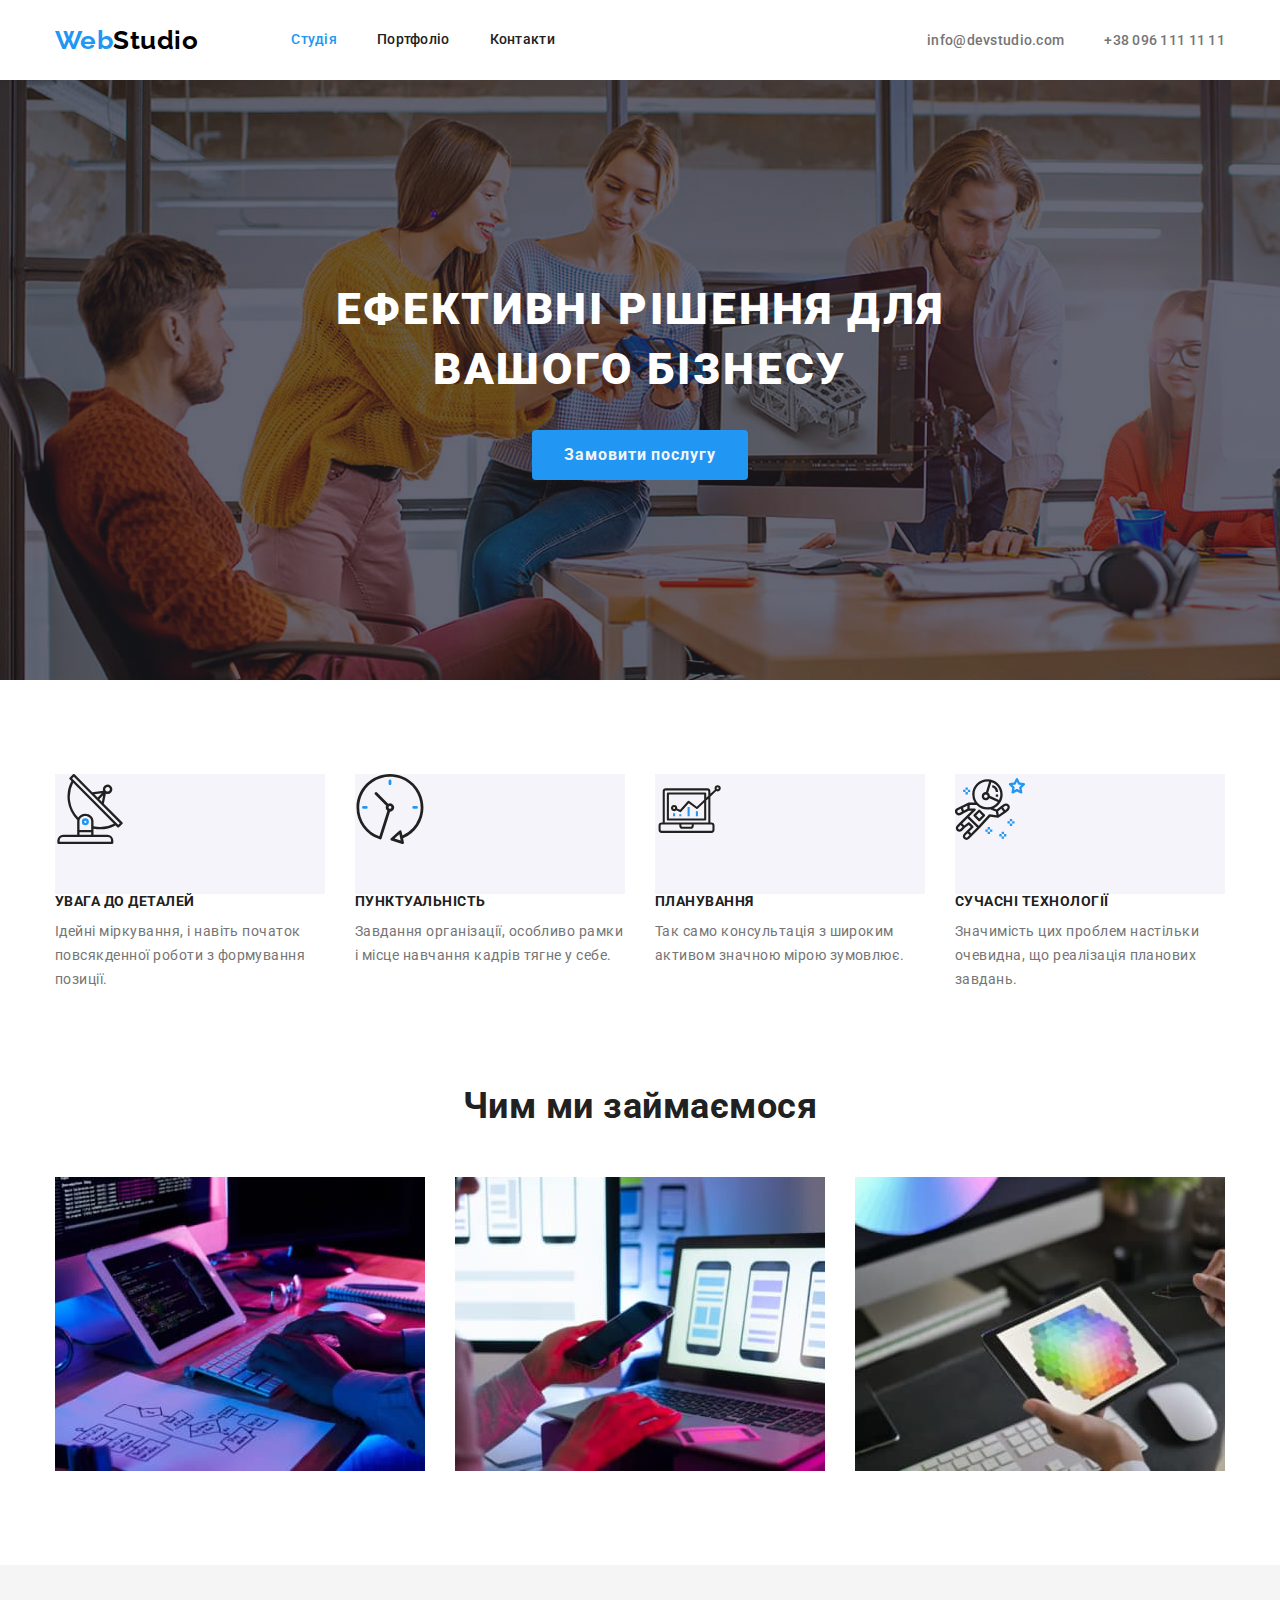
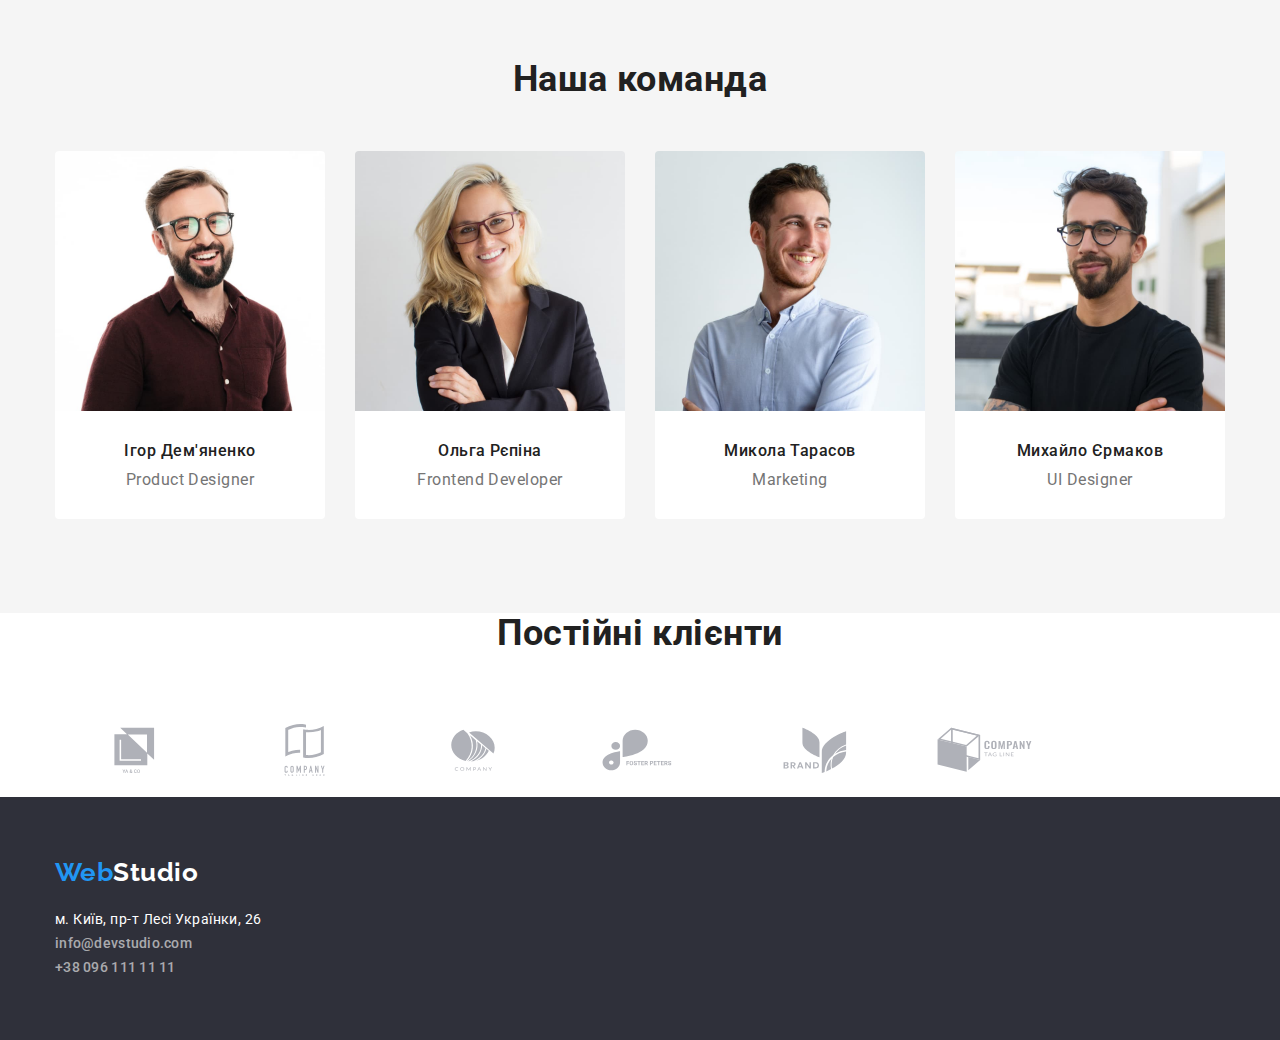
==== index.html @ 2be5ffd4 "Створює svg-icon" ====
<!DOCTYPE html>
<html lang="uk">
  <head>
    <meta charset="UTF-8" />
    <meta http-equiv="X-UA-Compatible" content="IE=edge" />
    <meta name="viewport" content="width=device-width, initial-scale=1.0" />
    <title>Web Studio</title>

    <link rel="preconnect" href="https://fonts.googleapis.com" />
    <link rel="preconnect" href="https://fonts.gstatic.com" crossorigin />
    <link
      href="https://fonts.googleapis.com/css2?family=Raleway:wght@700&family=Roboto:wght@400;500;700;900&display=swap"
      rel="stylesheet"
    />
    <link
      rel="stylesheet"
      href="https://cdnjs.cloudflare.com/ajax/libs/modern-normalize/1.1.0/modern-normalize.min.css"
    />

    <link rel="stylesheet" href="./css/styles.css" />
  </head>
  <body>
    <!-- Шапка -->
    <header class="header">
      <div class="container main-nav">
        <a href="./index.html" class="logo link">
          <span class="accent-logo">Web</span>Studio
        </a>
        <nav class="header-nav">
          <ul class="header-list list">
            <li class="header-item">
              <a href="./index.html" class="header-link link current">Студія</a>
            </li>
            <li class="header-item">
              <a href="./portfolio.html" class="header-link link">Портфоліо</a>
            </li>
            <li class="header-item">
              <a href="" class="header-link link">Контакти</a>
            </li>
          </ul>
        </nav>
        <ul class="header-contacts list">
          <li class="contact-item">
            <a href="mailto:info@devstudio.com" class="contacts-email link"
              >info@devstudio.com</a
            ><br />
          </li>
          <li class="contact-item">
            <a href="tel:+380961111111" class="contacts-phone link"
              >+38 096 111 11 11</a
            >
          </li>
        </ul>
      </div>
    </header>

    <main>
      <!-- Герой -->
      <section class="hero">
        <div class="container">
          <h1 class="hero-title">Ефективні рішення для вашого бізнесу</h1>
          <button class="primary btn" type="button">Замовити послугу</button>
        </div>
      </section>
      <!-- Опис особливостей -->
      <section class="features top-sp bottom-sp">
        <div class="container">
          <h2 class="visually-hidden">Особливості</h2>
          <ul class="feature-list list">
            <li class="feature-list-item">
              <div class="icon-box">
                <svg class="icon-feature">
                  <use href="./images/icons.svg#icon-antenna"></use>
                </svg>
              </div>
              <h3 class="feature-title">УВАГА ДО ДЕТАЛЕЙ</h3>
              <p class="feature-text">
                Ідейні міркування, і навіть початок повсякденної роботи з
                формування позиції.
              </p>
            </li>
            <li class="feature-list-item">
              <div class="icon-box">
                <svg class="icon-feature">
                  <use href="./images/icons.svg#icon-clock"></use>
                </svg>
              </div>
              <h3 class="feature-title">ПУНКТУАЛЬНІСТЬ</h3>
              <p class="feature-text">
                Завдання організації, особливо рамки і місце навчання кадрів
                тягне у себе.
              </p>
            </li>
            <li class="feature-list-item">
              <div class="icon-box">
                <svg class="icon-feature">
                  <use href="./images/icons.svg#icon-diagram"></use>
                </svg>
              </div>
              <h3 class="feature-title">ПЛАНУВАННЯ</h3>
              <p class="feature-text">
                Так само консультація з широким активом значною мірою зумовлює.
              </p>
            </li>
            <li class="feature-list-item">
              <div class="icon-box">
                <svg class="icon-feature">
                  <use href="./images/icons.svg#icon-astronaut"></use>
                </svg>
              </div>
              <h3 class="feature-title">СУЧАСНІ ТЕХНОЛОГІЇ</h3>
              <p class="feature-text">
                Значимість цих проблем настільки очевидна, що реалізація
                планових завдань.
              </p>
            </li>
          </ul>
        </div>
      </section>
      <!-- Чим ми займаємося -->
      <section class="works section bottom-sp">
        <div class="container">
          <h2 class="section-title">Чим ми займаємося</h2>
          <ul class="work-list list">
            <li class="work-item">
              <img src="./images/box1.jpg" alt="бокс 1" width="370" />
            </li>
            <li class="work-item">
              <img src="./images/box2.jpg" alt="бокс 2" width="370" />
            </li>
            <li class="work-item">
              <img src="./images/box3.jpg" alt="бокс 3" width="370" />
            </li>
          </ul>
        </div>
      </section>
      <!-- Наша команда -->
      <section class="team section top-sp bottom-sp">
        <div class="container">
          <h2 class="section-title">Наша команда</h2>
          <ul class="team-list list">
            <li class="team-item">
              <article class="card">
                <div class="card-thumb">
                  <img src="./images/team1.jpg" alt="Ігор Дем'яненко" width="270" />
                </div>
                <div class="team-content">
                  <h3 class="team-member">Ігор Дем'яненко</h3>
                  <p class="team-position">Product Designer</p>
                </div>                
              </article>
            </li>

            <li class="team-item">
              <article class="card">
                <div class="card-thumb">
                  <img src="./images/team2.jpg" alt="Ольга Рєпіна" width="270" />
                </div>
                <div class="team-content">
                  <h3 class="team-member">Ольга Рєпіна</h3>
                  <p class="team-position">Frontend Developer</p> 
                </div>           
              </article>              
            </li>

            <li class="team-item">
              <article class="card">
                <div class="card-thumb">
                  <img src="./images/team3.jpg" alt="Микола Тарасов" width="270" />
                </div>
                <div class="team-content">
                  <h3 class="team-member">Микола Тарасов</h3>
                  <p class="team-position">Marketing</p>
                </div>                
              </article>              
            </li>

            <li class="team-item">
              <article class="card">
                <div class="card-thumb">
                  <img src="./images/team4.jpg" alt="Михайло Єрмаков" width="270" />
                </div>
                <div class="team-content">
                  <h3 class="team-member">Михайло Єрмаков</h3>
                  <p class="team-position">UI Designer</p>
                </div>                
              </article>              
            </li>
          </ul>
        </div>
      </section>
      <!-- Постійні клієнти -->

      <section>
        <div class="container">
          <h2 class="section-title">Постійні клієнти</h2>
          <ul class="client-list list">
            <li class="client-item">
              <a href="" class="client-link link">
              <svg class="icon-client">
                <use href="./images/icons.svg#icon-client1"></use>
              </svg>
            </a></li>
            <li class="client-item">
              <a href="" class="client-link link">
              <svg class="icon-client">
                <use href="./images/icons.svg#icon-client2"></use>
              </svg>
            </a></li>
            <li class="client-item">
              <a href="" class="client-link link">
              <svg class="icon-client">
                <use href="./images/icons.svg#icon-client3"></use>
              </svg>
            </a></li>
            <li class="client-item">
              <a href="" class="client-link link">
              <svg class="icon-client">
                <use href="./images/icons.svg#icon-client4"></use>
              </svg>
            </a></li>
            <li class="client-item">
              <a href="" class="client-link link">
              <svg class="icon-client">
                <use href="./images/icons.svg#icon-client5"></use>
              </svg>
            </a></li>
            <li class="client-item">
              <a href="" class="client-link link">
              <svg class="icon-client">
                <use href="./images/icons.svg#icon-client6"></use>
              </svg>
            </a></li>
          </ul>
        </div>
      </section>
    </main>
    <!-- Підвал -->
    <footer class="footer">
      <div class="footer-paddings container">
              <p class="footer-logo">
                <a href="./index.html" class="logo link"><span class="accent-logo">Web</span>Studio</a>
              </p>
              <address class="contacts-address">
                <a href="https://www.google.com/maps/place/%D0%B1%D1%83%D0%BB%D1%8C%D0%B2%D0%B0%D1%80+%D0%9B%D0%B5%D1%81%D1%96+%D0%A3%D0%BA%D1%80%D0%B0%D1%97%D0%BD%D0%BA%D0%B8,+26,+%D0%9A%D0%B8%D1%97%D0%B2,+02000/@50.4267703,30.537616,18z/data=!4m5!3m4!1s0x40d4cf0e033ecbe9:0x57a4dffefec77da0!8m2!3d50.4265807!4d30.5383859"
                  class="address-text link" target="_blank" rel="noopener noreferrer">
                  м. Київ, пр-т Лесі Українки, 26</a>
                <br />
                <a href="mailto:info@devstudio.com" class="contacts-email link">info@devstudio.com</a><br />
                <a href="tel:+380961111111" class="contacts-phone link">+38 096 111 11 11</a>
              </address>
      </div>
    </footer>
  </body>
</html>

<!-- Футер у Льоші -->
<!-- <address class="contacts-address">
            <a href="./index.html" class="logo link"><span class="accent-logo">Web</span>Studio</a>
            <ul>
                <li><a 
                    href="https://www.google.com/maps/place/%D0%B1%D1%83%D0%BB%D1%8C%D0%B2%D0%B0%D1%80+%D0%9B%D0%B5%D1%81%D1%96+%D0%A3%D0%BA%D1%80%D0%B0%D1%97%D0%BD%D0%BA%D0%B8,+26,+%D0%9A%D0%B8%D1%97%D0%B2,+02000/@50.4267703,30.537616,18z/data=!4m5!3m4!1s0x40d4cf0e033ecbe9:0x57a4dffefec77da0!8m2!3d50.4265807!4d30.5383859" 
                    class="address-text link"
                    target="_blank"
                    rel="noopener noreferrer">
                    м. Київ, пр-т Лесі Українки, 26</a></li>
                    
                <li><a href="mailto:info@devstudio.com" class="contacts-email link">info@devstudio.com</a></li>
                <li><a href="tel:+380961111111" class="contacts-phone link">+38 096 111 11 11</a></li>
            </ul>
        </address> -->
---- css/styles.css ----
/* Кольори */
/* фон  #F5F5F5;*/
/* білий #FFFFFF; */
/* Лого #000000 */
/* Акцент #2196F3  */
/* Текст під заголовком #757575 */
/* Колір заголовків #212121 */
/* Фон футера #2F303A */
/* Фон кнопки фільтра #F5F4FA */

:root {
  --primary-text-color: #757575;
  --title-text-color: #212121;
  --accent-color: #2196f3;
  --background-color: #f5f5f5;
  --footer-color: #2f303a;
  --white: #ffffff;
}

html {
  box-sizing: border-box;
}

*,
*::before,
*::after {
  box-sizing: inherit;
}

body {
  margin: 0;

  background-color: var(--white);
  color: var(--primary-text-color);

  font-family: Roboto, sans-serif;
  letter-spacing: 0.03em;
}

h1,
h2,
h3,
h4,
h5,
h6,
p {
  margin: 0;
}

img {
  display: block;
  max-width: 100%;
  height: auto;
}


/* Утиліти */
.link {
  text-decoration: none;
}

.list {
  list-style: none;

  margin: 0;
  padding: 0;
}

/* Верхні відступи від секцій 94рх */
.top-sp {
  padding-top: 94px;
}

/* Нижні відступи від секцій 94рх */
.bottom-sp {
  padding-bottom: 94px;
}

.visually-hidden {
  position: absolute;
  white-space: nowrap;
  width: 1px;
  height: 1px;
  overflow: hidden;
  border: 0;
  padding: 0;
  clip: rect(0 0 0 0);
  clip-path: inset(50%);
  margin: -1px;
}

/* Заголовки рівня h2 */
.section-title {
  margin-bottom: 50px;

  font-weight: 700;
  font-size: 36px;
  line-height: 1.16;
  text-align: center;
  color: var(--title-text-color);
}

.container {
  width: 1200px;
  margin-left: auto;
  margin-right: auto;
  padding-left: 15px;
  padding-right: 15px;
  /* outline: 2px solid salmon; */
}

/* Шапка (Лого+Плсилання+контакти) */

.main-nav {
  display: flex;
  align-items: center;
}

.header-list, .header-contacts {
  display: flex;
}

.header-list .header-item:not( :last-child),
.header-contacts .contact-item:not(:last-child) {
  margin-right: 40px;
}

.logo {
  margin-right: 93px;

  font-family: "Raleway";
  font-weight: 700;
  font-size: 26px;
  line-height: 1.19;
  color: #000000;
}

.accent-logo {
  font-family: "Raleway", sans-serif;
  font-weight: 700;
  font-size: 26px;
  line-height: 1.19;
  color: var(--accent-color);
}
.header-contacts {
  margin-left: auto;
}

.header-nav .header-link,
.header-nav .contacts-email,
.header-nav .contacts-phone {
  display: inline-block;
  padding-top: 32px;
  padding-bottom: 32px;


  font-family: inherit;
  font-weight: 500;
  font-size: 14px;
  line-height: 1.14;
  letter-spacing: 0.02em;
  color: var(--title-text-color);
}
/* Тут костилі */
 .contacts-email,
 .contacts-phone {
  font-family: inherit;
  font-weight: 500;
  font-size: 14px;
  line-height: 1.14;
  letter-spacing: 0.02em;
  color: var(--primary-text-color);
}

.header-link:hover,
.header-link:focus,
.contacts-email:hover,
.contacts-email:focus,
.contacts-phone:hover,
.contacts-phone:focus {
  color: var(--accent-color);
}

.header-list .link.current {
  color: var(--accent-color);
}





/* Підглянула у Льоші */
.hero,
.footer {
  background-color: var(--footer-color);
}
/* Герой \ hero */
.hero{
  height: 600px;
  max-width: 1600px;
  margin-left: auto;
  margin-right: auto;
  background-image: linear-gradient(rgba(47, 48, 58, 0.4), 
    rgba(47, 48, 58, 0.4)), url(../images/hero-banner.jpg);
  /* background-size: cover;
  background-repeat: no-repeat;
  background-position: center; */

  text-align: center;
  padding-top: 200px;
  padding-bottom: 200px;

}


.hero-title {
  font-weight: 900;
  font-size: 44px;
  line-height: 1.36;
  margin-bottom: 30px;
  margin-left: 270px;
  margin-right: 270px;
  
  letter-spacing: 0.06em;
  text-transform: uppercase;
  color: #ffffff;
}

.btn {
  display: block;
  border: transparent;
  border-radius: 4px;
  min-width: 216px;
  min-height: 50px;
  padding-left: 32px;
  padding-right: 32px;
  padding-top: 10px;
  padding-bottom: 10px;
  margin-left: auto;
  margin-right: auto;
  
  font-weight: 700;
  font-size: 16px;
  line-height: 1.88;
  letter-spacing: 0.06em;
}

.btn.primary {
  color: var(--background-color);
  background-color: var(--accent-color);
}

.btn.secondary {
  color: var(--accent-color);
  background-color: var(--background-color);
  border: 2px, solid, var(--accent-color);
}
.btn.primary:hover,
.btn.primary:focus {
  color: var(--accent-color);
  background-color: var(--background-color);
  border: 2px, solid, var(--accent-color);
}


/* Особливості \ features */
.feature-list {
  display: flex;
  
}

.feature-list-item {
 width: 270px;
 margin-right: 30px;

 }

.feature-list-item:last-child {
  margin-right: 0;
}

.icon-box {
  width: 270px;
  height: 120px;
  background-color: #F5F4FA;
  align-self: center;
}

.icon-feature {
  width: 70px;
  height: 70px;
}

.feature-title {
  margin-bottom: 10px;

  font-weight: 700;
  font-size: 14px;
  line-height: 1.14;
  text-transform: uppercase;
  color: var(--title-text-color);
}

.feature-text {
  font-size: 14px;
  line-height: 1.71;
  color: var(--primary-text-color);
}

/* Чим ми займаємося */
.work-list {
  display: flex;
}

.work-item {
 width: 370px;
 margin-right: 30px;
 }

.work-item:last-child {
  margin-right: 0;
}


/* Наша команда */
.team {
  background-color: var(--background-color);
}

.team-list {
  padding: 0;
  margin: 0;
  display: flex;
  flex-wrap: wrap;
  margin-left: -15px;
  margin-right: -15px;
}

.team-list > .team-item {
 flex-basis: calc(100% / 4 - 30px);
 margin-left: 15px;
 margin-right: 15px;
 }

.team-list .card {
    border-radius: 4px;
    overflow: hidden;
}
.team-content {
  padding-top: 30px;
  padding-bottom: 30px;
  text-align: center;
  background-color: #ffffff;
}

.team-member {
  margin-bottom: 10px;
  font-weight: 500;
  font-size: 16px;
  line-height: 1.19;
  color: var(--title-text-color);
}

.team-position {
  /* margin-bottom: 30px; */
  
  font-size: 16px;
  line-height: 1.19;
  color: var(--primary-text-color);
}



/* Футер \ contacts */
.footer-paddings {
  padding-top: 60px;
  padding-bottom: 60px;
}

.footer-logo {
  margin-bottom: 20px;
}

.contacts-address {
  font-style: normal;
  font-size: 14px;
  line-height: 1.71;
}

.address-text {
  color: #ffffff;
}

.address-text:hover,
.address-text:focus {
  color: var(--accent-color);
}

.footer .contacts-email,
.footer .contacts-phone {
  color: rgba(255, 255, 255, 0.6);

  margin-top: 9px;
}

.footer .logo {
  margin-bottom: 20px;
  margin-right: 0;

  color: #ffffff;
}

.contacts-phone:hover,
.contacts-phone:focus,
.contacts-email:hover,
.contacts-email:focus {
  color: var(--accent-color);
}
/* Постійні клієнти */
.client-list {
  display: flex;
}

.client-link {
  display: flex;
  width: 170px;
  height: 92px;
  gap: 30px;

}

.icon-client {
  width: 160px;
  height: 60px;
   
  align-self: center;


}

/* ------------------Портфоліо----------------- */

/* Фільтри */

.filters {
  padding-bottom: 50px;
}

.filter-list {
  display: flex;
  justify-content: center;
  margin-left: auto;
  margin-right: auto;
}

.filter-item {
  display: block;
  margin-right: 8px;
  
}
.filter-item:last-child {
  margin-right: 0;
}


.filter-btn {
  display:block;
  border: transparent;
  border-radius: 4px;
  padding-top: 6px;
  padding-bottom: 6px;
  padding-left: 22px;
  padding-right: 22px;
  
  background-color: #f5f4fa;
 
  font-weight: 500;
  font-size: 16px;
  line-height: 1.62;
  text-align: center;
  color: var(--title-text-color);
}



.filter-btn.secondary:hover,
.filter-btn.secondary:focus {
  color: var(--background-color);
  background-color: var(--accent-color);
}

.btn.primary:hover,
.btn.primary:focus {
  color: var(#f5f4fa);
  background-color:#f5f4fa;
}

/* Портфоліо */
.portfolio-nav {
  border-bottom: 1px solid #f5f4fa;
}

.portfolio-list {
  /* padding: 0;
  margin: 0; */
  display: flex;
  flex-wrap: wrap;
  margin-left: -15px;
  margin-right: -15px;

  
}

 .portfolio-item {
  flex-basis: calc(100%  / 3 - 30px );
  margin: 15px;

}

.portfolio-list .card {
   border-bottom: 2px solid #757575;
    border-radius: 4px;
    overflow: hidden;
}

.card-content {
  padding: 20px 24px;
}

.portfolio-title {
  margin-bottom: 4px;

  font-weight: 700;
  font-size: 18px;
  line-height: 2;
  letter-spacing: 0.06em;
  color: var(--title-text-color);
}

.portfolio-text {
  font-size: 16px;
  line-height: 1.88;
  color: var(--primary-text-color);
}
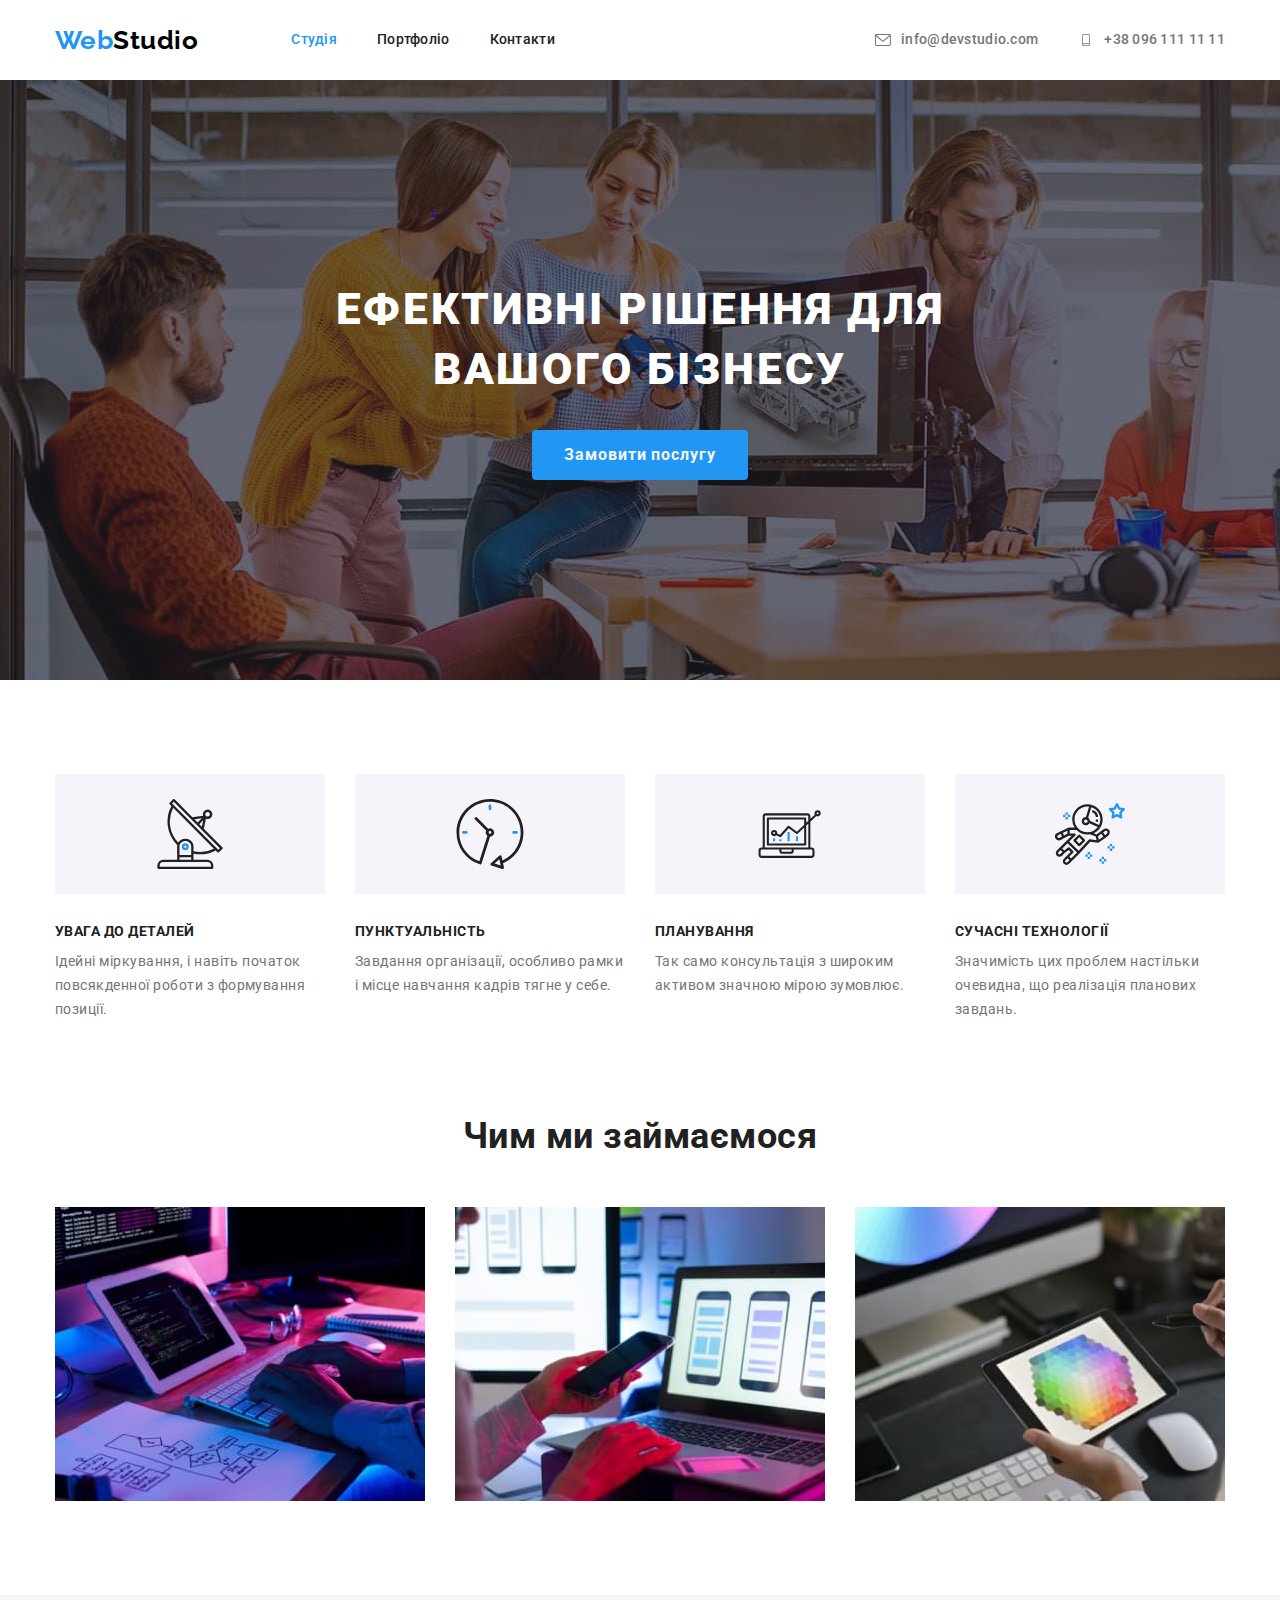
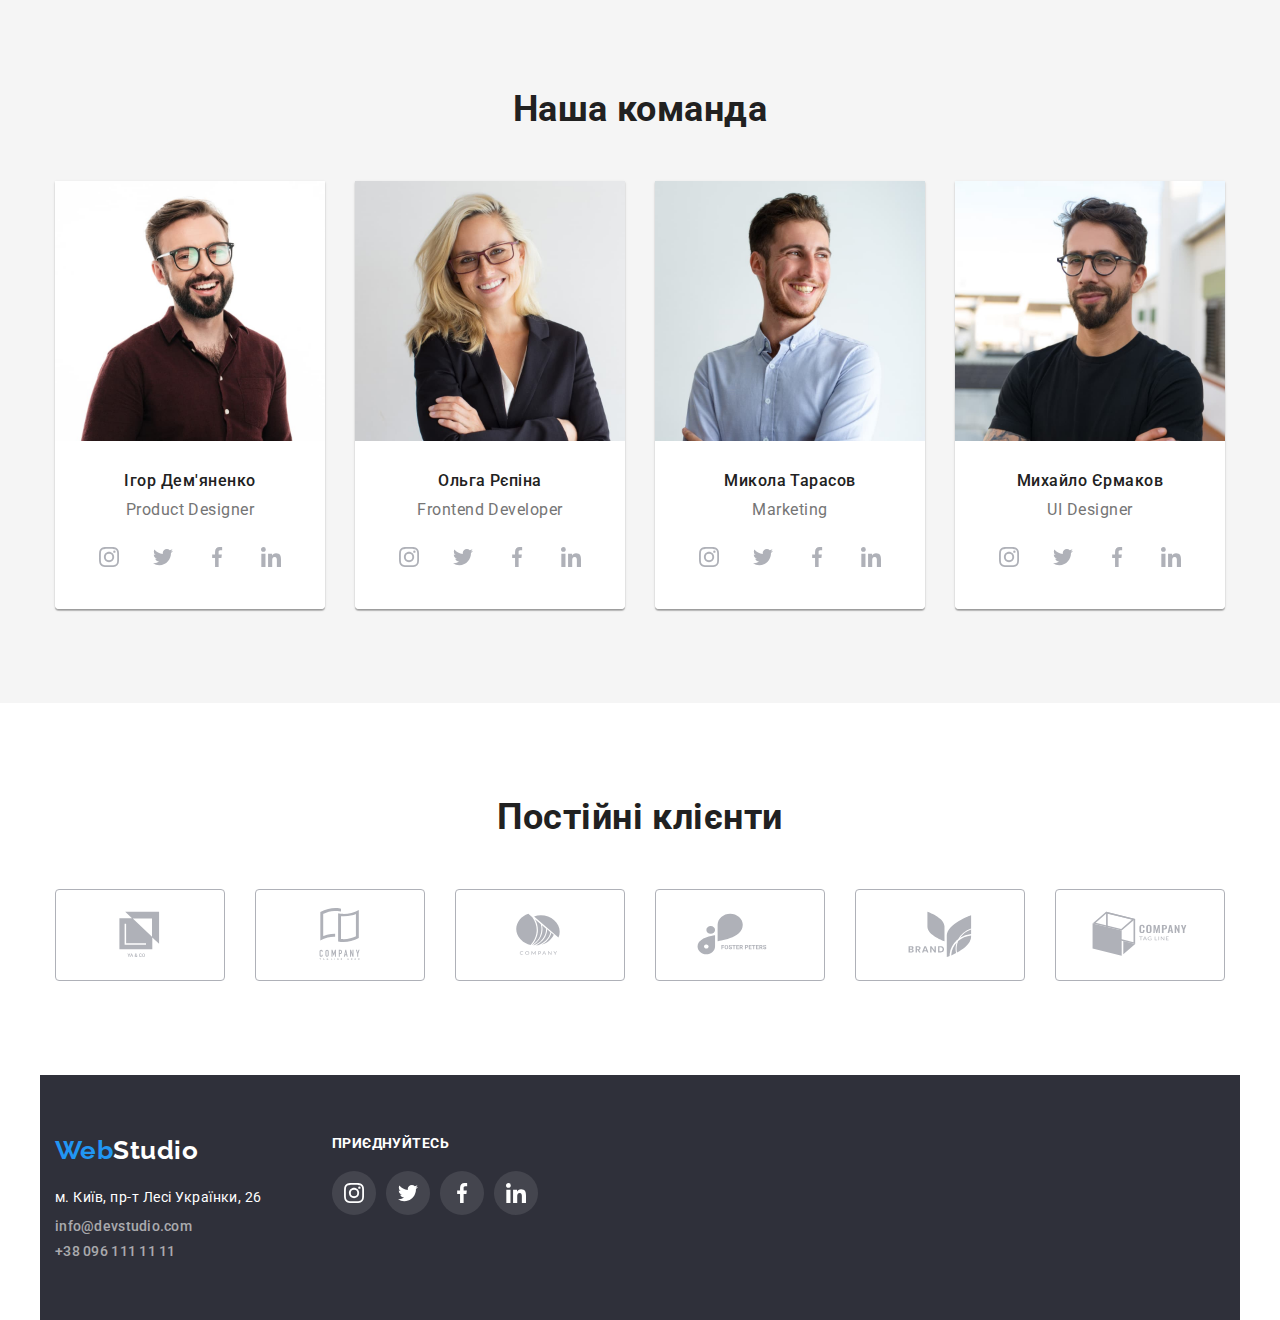
==== commit b6252138: "Додає декоративні ефекти" ====
--- a/index.html
+++ b/index.html
@@ -41,14 +41,20 @@
         </nav>
         <ul class="header-contacts list">
           <li class="contact-item">
-            <a href="mailto:info@devstudio.com" class="contacts-email link"
-              >info@devstudio.com</a
-            ><br />
+            <a href="mailto:info@devstudio.com" class="contacts-email link"> 
+              <svg class="icon-envelope" width="16px" height="12px">
+                <use href="./images/icons.svg#icon-envelope"></use>
+              </svg> 
+              <span class="email-address">info@devstudio.com</span>
+            </a>
           </li>
           <li class="contact-item">
-            <a href="tel:+380961111111" class="contacts-phone link"
-              >+38 096 111 11 11</a
-            >
+            <a href="tel:+380961111111" class="contacts-phone link">
+              <svg class="icon-smartphone" width="16px" height="12px">
+                <use href="./images/icons.svg#icon-smartphone"></use>
+              </svg>
+              <span class="phone-number">+38 096 111 11 11</span>
+            </a>
           </li>
         </ul>
       </div>
@@ -62,6 +68,7 @@
           <button class="primary btn" type="button">Замовити послугу</button>
         </div>
       </section>
+
       <!-- Опис особливостей -->
       <section class="features top-sp bottom-sp">
         <div class="container">
@@ -117,6 +124,7 @@
           </ul>
         </div>
       </section>
+
       <!-- Чим ми займаємося -->
       <section class="works section bottom-sp">
         <div class="container">
@@ -134,6 +142,7 @@
           </ul>
         </div>
       </section>
+      
       <!-- Наша команда -->
       <section class="team section top-sp bottom-sp">
         <div class="container">
@@ -147,6 +156,36 @@
                 <div class="team-content">
                   <h3 class="team-member">Ігор Дем'яненко</h3>
                   <p class="team-position">Product Designer</p>
+                  <ul class="team-social list">
+                    <li class="team-soc-item">
+                      <a href="" class="team-soc-link">
+                        <svg class="team-soc-icon">
+                          <use href="./images/icons.svg#icon-instagram" ></use>
+                        </svg>
+                      </a>
+                    </li>
+                    <li class="team-soc-item">
+                      <a href="" class="team-soc-link">
+                        <svg class="team-soc-icon">
+                          <use href="./images/icons.svg#icon-twitter" ></use>
+                        </svg>
+                      </a>
+                    </li>
+                    <li class="team-soc-item">
+                      <a href="" class="team-soc-link">
+                        <svg class="team-soc-icon">
+                          <use href="./images/icons.svg#icon-facebook" ></use>
+                        </svg>
+                      </a>
+                    </li>
+                    <li class="team-soc-item">
+                      <a href="" class="team-soc-link">
+                        <svg class="team-soc-icon">
+                          <use href="./images/icons.svg#icon-linkedin" ></use>
+                        </svg>
+                      </a>
+                    </li>
+                  </ul>
                 </div>                
               </article>
             </li>
@@ -159,6 +198,36 @@
                 <div class="team-content">
                   <h3 class="team-member">Ольга Рєпіна</h3>
                   <p class="team-position">Frontend Developer</p> 
+                  <ul class="team-social list">
+                    <li class="team-soc-item">
+                      <a href="" class="team-soc-link">
+                        <svg class="team-soc-icon">
+                          <use href="./images/icons.svg#icon-instagram" ></use>
+                        </svg>
+                      </a>
+                    </li>
+                    <li class="team-soc-item">
+                      <a href="" class="team-soc-link">
+                        <svg class="team-soc-icon">
+                          <use href="./images/icons.svg#icon-twitter" ></use>
+                        </svg>
+                      </a>
+                    </li>
+                    <li class="team-soc-item">
+                      <a href="" class="team-soc-link">
+                        <svg class="team-soc-icon">
+                          <use href="./images/icons.svg#icon-facebook" ></use>
+                        </svg>
+                      </a>
+                    </li>
+                    <li class="team-soc-item">
+                      <a href="" class="team-soc-link">
+                        <svg class="team-soc-icon">
+                          <use href="./images/icons.svg#icon-linkedin" ></use>
+                        </svg>
+                      </a>
+                    </li>
+                  </ul>
                 </div>           
               </article>              
             </li>
@@ -171,6 +240,36 @@
                 <div class="team-content">
                   <h3 class="team-member">Микола Тарасов</h3>
                   <p class="team-position">Marketing</p>
+                  <ul class="team-social list">
+                    <li class="team-soc-item">
+                      <a href="" class="team-soc-link">
+                        <svg class="team-soc-icon">
+                          <use href="./images/icons.svg#icon-instagram" ></use>
+                        </svg>
+                      </a>
+                    </li>
+                    <li class="team-soc-item">
+                      <a href="" class="team-soc-link">
+                        <svg class="team-soc-icon">
+                          <use href="./images/icons.svg#icon-twitter" ></use>
+                        </svg>
+                      </a>
+                    </li>
+                    <li class="team-soc-item">
+                      <a href="" class="team-soc-link">
+                        <svg class="team-soc-icon">
+                          <use href="./images/icons.svg#icon-facebook" ></use>
+                        </svg>
+                      </a>
+                    </li>
+                    <li class="team-soc-item">
+                      <a href="" class="team-soc-link">
+                        <svg class="team-soc-icon">
+                          <use href="./images/icons.svg#icon-linkedin" ></use>
+                        </svg>
+                      </a>
+                    </li>
+                  </ul>
                 </div>                
               </article>              
             </li>
@@ -183,15 +282,45 @@
                 <div class="team-content">
                   <h3 class="team-member">Михайло Єрмаков</h3>
                   <p class="team-position">UI Designer</p>
+                  <ul class="team-social list">
+                    <li class="team-soc-item">
+                      <a href="" class="team-soc-link">
+                        <svg class="team-soc-icon">
+                          <use href="./images/icons.svg#icon-instagram" ></use>
+                        </svg>
+                      </a>
+                    </li>
+                    <li class="team-soc-item">
+                      <a href="" class="team-soc-link">
+                        <svg class="team-soc-icon">
+                          <use href="./images/icons.svg#icon-twitter" ></use>
+                        </svg>
+                      </a>
+                    </li>
+                    <li class="team-soc-item">
+                      <a href="" class="team-soc-link">
+                        <svg class="team-soc-icon">
+                          <use href="./images/icons.svg#icon-facebook" ></use>
+                        </svg>
+                      </a>
+                    </li>
+                    <li class="team-soc-item">
+                      <a href="" class="team-soc-link">
+                        <svg class="team-soc-icon">
+                          <use href="./images/icons.svg#icon-linkedin" ></use>
+                        </svg>
+                      </a>
+                    </li>
+                  </ul>
                 </div>                
               </article>              
             </li>
           </ul>
         </div>
       </section>
+      
       <!-- Постійні клієнти -->
-
-      <section>
+      <section class="top-sp bottom-sp">
         <div class="container">
           <h2 class="section-title">Постійні клієнти</h2>
           <ul class="client-list list">
@@ -235,20 +364,55 @@
         </div>
       </section>
     </main>
+
     <!-- Підвал -->
-    <footer class="footer">
-      <div class="footer-paddings container">
+    <footer class="footer footer-paddings container">
+      <div class="footer-contacts  ">
+        <h2 class="visually-hidden">Наша адреса</h2>
               <p class="footer-logo">
                 <a href="./index.html" class="logo link"><span class="accent-logo">Web</span>Studio</a>
               </p>
               <address class="contacts-address">
                 <a href="https://www.google.com/maps/place/%D0%B1%D1%83%D0%BB%D1%8C%D0%B2%D0%B0%D1%80+%D0%9B%D0%B5%D1%81%D1%96+%D0%A3%D0%BA%D1%80%D0%B0%D1%97%D0%BD%D0%BA%D0%B8,+26,+%D0%9A%D0%B8%D1%97%D0%B2,+02000/@50.4267703,30.537616,18z/data=!4m5!3m4!1s0x40d4cf0e033ecbe9:0x57a4dffefec77da0!8m2!3d50.4265807!4d30.5383859"
                   class="address-text link" target="_blank" rel="noopener noreferrer">
-                  м. Київ, пр-т Лесі Українки, 26</a>
-                <br />
-                <a href="mailto:info@devstudio.com" class="contacts-email link">info@devstudio.com</a><br />
+                  м. Київ, пр-т Лесі Українки, 26</a>                
+                <a href="mailto:info@devstudio.com" class="contacts-email link">info@devstudio.com</a>
                 <a href="tel:+380961111111" class="contacts-phone link">+38 096 111 11 11</a>
               </address>
+      </div>
+      <div class="footer-social">
+        <h2 class="visually-hidden">Наші соціальні мережі</h2>
+          <h3 class="join-us-title">Приєднуйтесь</h3>
+          <ul class="footer-soc list">
+                      <li class="footer-soc-item">
+                        <a href="" class="footer-soc-link">
+                          <svg class="footer-soc-icon">
+                            <use href="./images/icons.svg#icon-instagram" ></use>
+                          </svg>
+                        </a>
+                      </li>
+                      <li class="footer-soc-item">
+                        <a href="" class="footer-soc-link">
+                          <svg class="footer-soc-icon">
+                            <use href="./images/icons.svg#icon-twitter" ></use>
+                          </svg>
+                        </a>
+                      </li>
+                      <li class="footer-soc-item">
+                        <a href="" class="footer-soc-link">
+                          <svg class="footer-soc-icon">
+                            <use href="./images/icons.svg#icon-facebook" ></use>
+                          </svg>
+                        </a>
+                      </li>
+                      <li class="footer-soc-item">
+                        <a href="" class="footer-soc-link">
+                          <svg class="footer-soc-icon">
+                            <use href="./images/icons.svg#icon-linkedin" ></use>
+                          </svg>
+                        </a>
+                      </li>
+          </ul>
       </div>
     </footer>
   </body>
--- a/css/styles.css
+++ b/css/styles.css
@@ -144,6 +144,7 @@
 }
 .header-contacts {
   margin-left: auto;
+  align-items: center;
 }
 
 .header-nav .header-link,
@@ -164,6 +165,8 @@
 /* Тут костилі */
  .contacts-email,
  .contacts-phone {
+  align-items: center;
+  display: flex;
   font-family: inherit;
   font-weight: 500;
   font-size: 14px;
@@ -185,8 +188,30 @@
   color: var(--accent-color);
 }
 
-
-
+.icon-envelope {
+  fill: #757575;
+}
+
+.contacts-email:hover .icon-envelope,
+.contacts-email:focus .icon-envelope {
+  fill: var(--accent-color);
+}
+.email-address {
+  margin-left: 10px;
+}
+
+
+.icon-smartphone {
+  fill: #757575;
+}
+
+.contacts-phone:hover .icon-smartphone,
+.contacts-phone:focus .icon-smartphone {
+  fill: var(--accent-color);
+}
+.phone-number {
+  margin-left: 10px;
+}
 
 
 /* Підглянула у Льоші */
@@ -280,10 +305,13 @@
 }
 
 .icon-box {
+  display: flex;
+  justify-content: center;
+  align-items: center;
   width: 270px;
   height: 120px;
+
   background-color: #F5F4FA;
-  align-self: center;
 }
 
 .icon-feature {
@@ -292,6 +320,7 @@
 }
 
 .feature-title {
+  margin-top: 30px;
   margin-bottom: 10px;
 
   font-weight: 700;
@@ -343,8 +372,9 @@
  }
 
 .team-list .card {
-    border-radius: 4px;
-    overflow: hidden;
+  box-shadow: 0px 1px 3px rgba(0, 0, 0, 0.12), 0px 1px 1px rgba(0, 0, 0, 0.14), 0px 2px 1px rgba(0, 0, 0, 0.2);
+  border-radius: 0px 0px 4px 4px;
+  overflow: hidden;
 }
 .team-content {
   padding-top: 30px;
@@ -369,7 +399,72 @@
   color: var(--primary-text-color);
 }
 
-
+.team-social {
+  display: flex;
+  justify-content: center;
+  gap: 10px;
+  margin-top: 16px;
+}
+
+.team-soc-link {
+  width: 44px;
+  height: 44px;
+  border-radius: 50%;
+  /* background-color: burlywood; */
+  display: flex;
+  justify-content: center;
+  align-items: center;
+  
+}
+
+.team-soc-icon {
+  width: 20px;
+  height: 20px;
+  fill: #AFB1B8;
+}
+
+.team-soc-link:hover, .team-soc-link:focus {
+  background-color: var(--accent-color);
+}
+
+.team-soc-link:hover .team-soc-icon, 
+.team-soc-link:focus .team-soc-icon {
+  fill: #ffffff;
+}
+
+/* Постійні клієнти */
+
+.client-list {
+  display: flex;
+  /* justify-content: center;
+  align-items: center; */
+  gap: 30px;
+}
+
+.client-link {
+  display: inline-flex;
+  width: 170px;
+  height: 92px; 
+  border: 1px solid #AFB1B8;
+  border-radius: 4px;
+  justify-content: center;  
+}
+
+.client-link:hover, .client-link:focus {
+  border: 1px solid var(--accent-color);  
+}
+
+.icon-client {
+  width: 160px;
+  height: 60px;
+  align-self: center;
+  fill: #AFB1B8;
+}
+
+.client-link:hover .icon-client, 
+.client-link:focus .icon-client {
+  fill: var(--accent-color);
+}
 
 /* Футер \ contacts */
 .footer-paddings {
@@ -388,6 +483,7 @@
 }
 
 .address-text {
+  display: inline-block;
   color: #ffffff;
 }
 
@@ -416,27 +512,58 @@
 .contacts-email:focus {
   color: var(--accent-color);
 }
-/* Постійні клієнти */
-.client-list {
-  display: flex;
-}
-
-.client-link {
-  display: flex;
-  width: 170px;
-  height: 92px;
-  gap: 30px;
-
-}
-
-.icon-client {
-  width: 160px;
-  height: 60px;
+
+/* .footer-contacts {
+display: block;
+} */
+
+/* Футер - соц.мережі */
+.join-us-title {
+  margin-bottom: 20px;
+
+  font-weight: 700;
+  font-size: 14px;
+  line-height: 16px;
+  letter-spacing: 0.03em;
+  text-transform: uppercase;
+  color: #FFFFFF;
+}
+
+.footer {
+  display: flex;
+  gap:70px;
+}
+
+
+.footer-soc {
+  display: flex;
+  gap: 10px;
+  
+}
+
+.footer-soc-link {
+  width: 44px;
+  height: 44px;
+  border-radius: 50%;
+  background-color: rgba(255, 255, 255, 0.1); 
+  display: flex;
+  justify-content: center;
+  align-items: center;
    
-  align-self: center;
-
-
-}
+}
+
+.footer-soc-icon {
+  width: 20px;
+  height: 20px;
+  fill: #ffffff;
+}
+
+.footer-soc-link:hover, .footer-soc-link:focus {
+  background-color: var(--accent-color);
+}
+
+
+
 
 /* ------------------Портфоліо----------------- */
 
@@ -487,6 +614,8 @@
 .filter-btn.secondary:focus {
   color: var(--background-color);
   background-color: var(--accent-color);
+  box-shadow: 0px 3px 1px rgba(0, 0, 0, 0.1), 0px 1px 2px 
+  rgba(0, 0, 0, 0.08), 0px 2px 2px rgba(0, 0, 0, 0.12);
 }
 
 .btn.primary:hover,
@@ -506,21 +635,26 @@
   display: flex;
   flex-wrap: wrap;
   margin-left: -15px;
-  margin-right: -15px;
-
-  
-}
-
- .portfolio-item {
+  margin-right: -15px;  
+}
+
+.portfolio-item {
   flex-basis: calc(100%  / 3 - 30px );
   margin: 15px;
-
-}
-
-.portfolio-list .card {
-   border-bottom: 2px solid #757575;
-    border-radius: 4px;
-    overflow: hidden;
+}
+
+.card-link:hover .card {
+  box-shadow: 0px 1px 1px rgba(0, 0, 0, 0.12), 
+  0px 4px 4px rgba(0, 0, 0, 0.06), 
+  1px 4px 6px rgba(0, 0, 0, 0.16);
+}
+
+.portfolio-list .card-content {
+  border-bottom: 1px solid #EEEEEE;
+  border-left: 1px solid #EEEEEE;
+  border-right: 1px solid #EEEEEE;
+  /* border-radius: 4px; */
+  
 }
 
 .card-content {
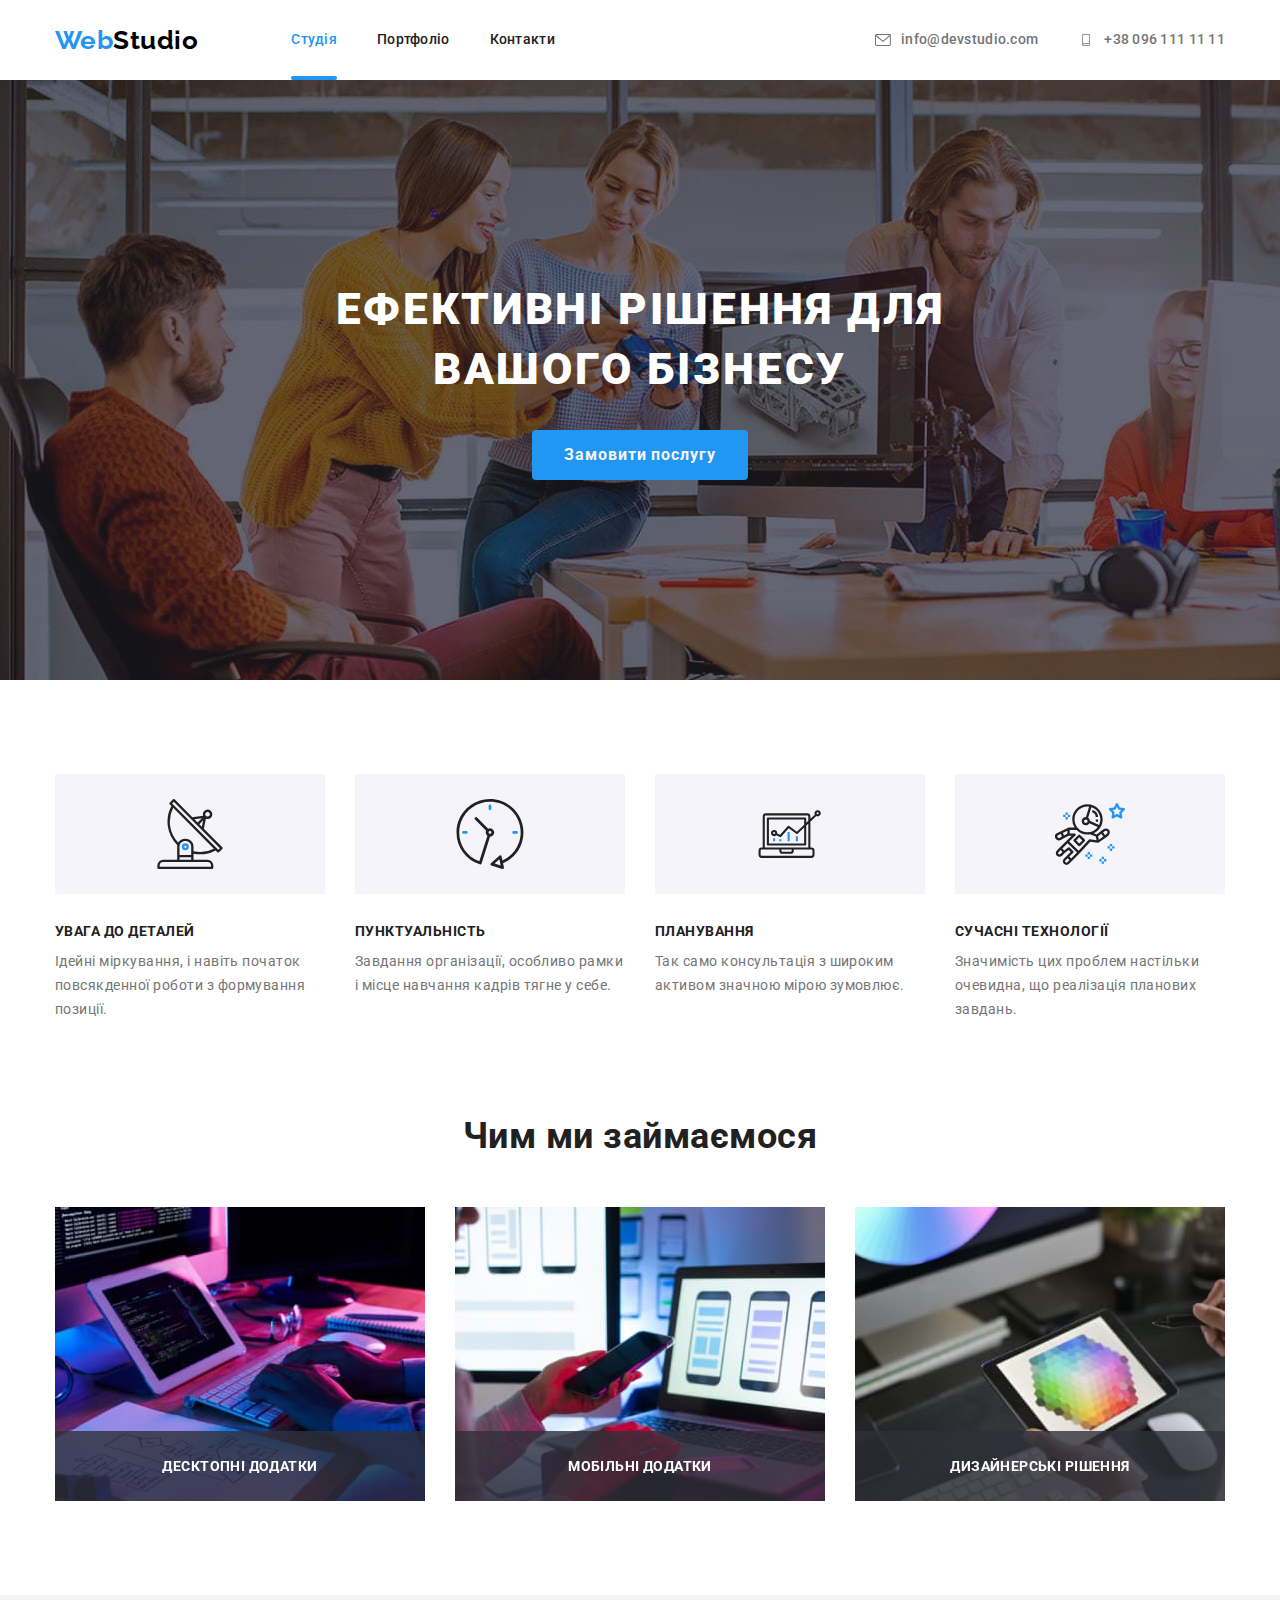
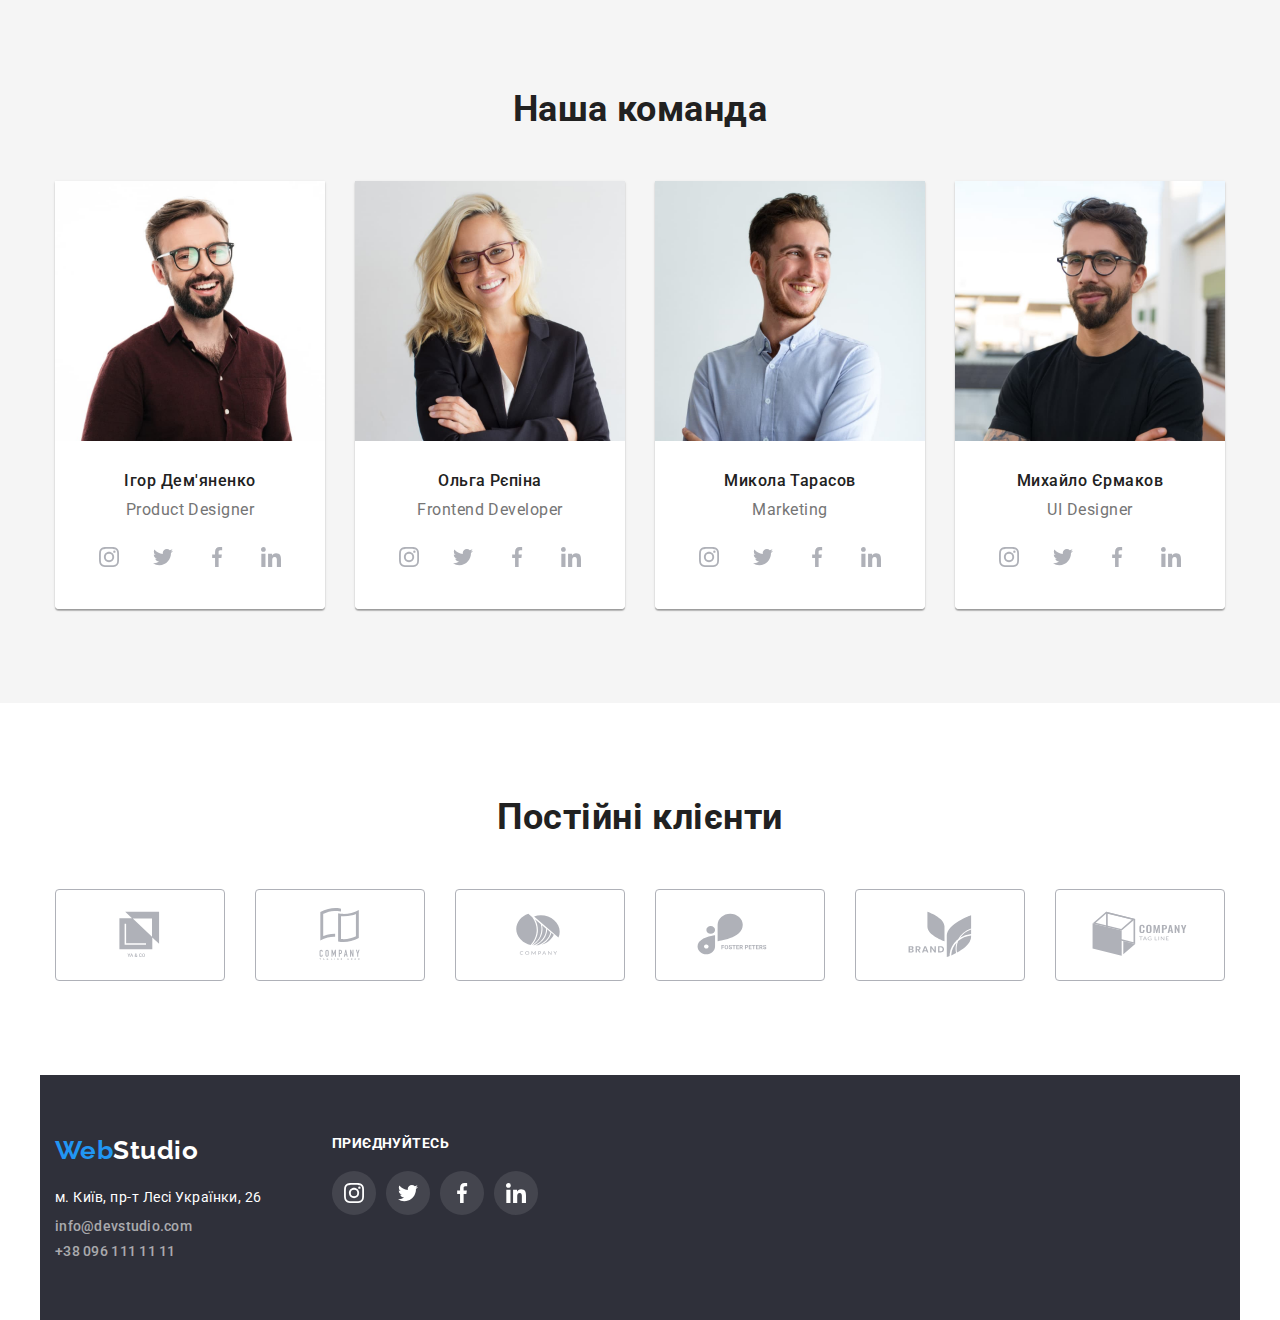
==== commit 05e32df5: "Додає анімації" ====
--- a/index.html
+++ b/index.html
@@ -65,7 +65,19 @@
       <section class="hero">
         <div class="container">
           <h1 class="hero-title">Ефективні рішення для вашого бізнесу</h1>
-          <button class="primary btn" type="button">Замовити послугу</button>
+          <button data-modal-open class="primary btn" type="button" >Замовити послугу</button>
+        </div>
+
+        <div class="backdrop is-hidden" data-modal>
+          <div class="modal">          
+            
+            <div class="close-modal" >
+              <svg data-modal-close class="icon-close" width="30px" height="30px" >
+                <use href="./images/icons.svg#icon-close"></use>
+              </svg>
+            </div>
+
+          </div>
         </div>
       </section>
 
@@ -132,12 +144,21 @@
           <ul class="work-list list">
             <li class="work-item">
               <img src="./images/box1.jpg" alt="бокс 1" width="370" />
+              <div class="label">
+                Десктопні додатки
+              </div>
             </li>
             <li class="work-item">
               <img src="./images/box2.jpg" alt="бокс 2" width="370" />
+              <div class="label">
+                Мобільні додатки
+              </div>
             </li>
             <li class="work-item">
               <img src="./images/box3.jpg" alt="бокс 3" width="370" />
+              <div class="label">
+                Дизайнерські рішення
+              </div>
             </li>
           </ul>
         </div>
@@ -415,21 +436,10 @@
           </ul>
       </div>
     </footer>
+
+    <script src="./js/modal.js"></script>
+
   </body>
 </html>
 
-<!-- Футер у Льоші -->
-<!-- <address class="contacts-address">
-            <a href="./index.html" class="logo link"><span class="accent-logo">Web</span>Studio</a>
-            <ul>
-                <li><a 
-                    href="https://www.google.com/maps/place/%D0%B1%D1%83%D0%BB%D1%8C%D0%B2%D0%B0%D1%80+%D0%9B%D0%B5%D1%81%D1%96+%D0%A3%D0%BA%D1%80%D0%B0%D1%97%D0%BD%D0%BA%D0%B8,+26,+%D0%9A%D0%B8%D1%97%D0%B2,+02000/@50.4267703,30.537616,18z/data=!4m5!3m4!1s0x40d4cf0e033ecbe9:0x57a4dffefec77da0!8m2!3d50.4265807!4d30.5383859" 
-                    class="address-text link"
-                    target="_blank"
-                    rel="noopener noreferrer">
-                    м. Київ, пр-т Лесі Українки, 26</a></li>
-                    
-                <li><a href="mailto:info@devstudio.com" class="contacts-email link">info@devstudio.com</a></li>
-                <li><a href="tel:+380961111111" class="contacts-phone link">+38 096 111 11 11</a></li>
-            </ul>
-        </address> -->
+
--- a/css/styles.css
+++ b/css/styles.css
@@ -162,6 +162,34 @@
   letter-spacing: 0.02em;
   color: var(--title-text-color);
 }
+
+.header-link,
+.contacts-email,
+.contacts-phone {
+  transition: background-color 250ms cubic-bezier(0.4, 0, 0.2, 1),
+  color 250ms cubic-bezier(0.4, 0, 0.2, 1);  
+}
+
+/* Синє підкреслення */
+.header-item {
+  position: relative;
+}
+
+
+
+.header-link.current::after {
+  content: '';
+  position: absolute;
+  bottom: 0;
+  left: 0;
+  width: 100%;
+  height: 4px;
+  
+
+  background: var(--accent-color);
+  border-radius: 2px;
+}
+
 /* Тут костилі */
  .contacts-email,
  .contacts-phone {
@@ -190,6 +218,9 @@
 
 .icon-envelope {
   fill: #757575;
+
+  transition: fill 250ms cubic-bezier(0.4, 0, 0.2, 1),
+  
 }
 
 .contacts-email:hover .icon-envelope,
@@ -203,6 +234,8 @@
 
 .icon-smartphone {
   fill: #757575;
+
+  transition: fill 250ms cubic-bezier(0.4, 0, 0.2, 1),
 }
 
 .contacts-phone:hover .icon-smartphone,
@@ -219,6 +252,7 @@
 .footer {
   background-color: var(--footer-color);
 }
+
 /* Герой \ hero */
 .hero{
   height: 600px;
@@ -268,6 +302,9 @@
   font-size: 16px;
   line-height: 1.88;
   letter-spacing: 0.06em;
+
+  transition: background-color 250ms cubic-bezier(0.4, 0, 0.2, 1),
+  color 250ms cubic-bezier(0.4, 0, 0.2, 1);
 }
 
 .btn.primary {
@@ -287,6 +324,38 @@
   border: 2px, solid, var(--accent-color);
 }
 
+/* Модальне вікно */
+.backdrop {
+  position: fixed;
+  top: 0;
+  left: 0;
+  width: 100%;
+  height: 100%;
+  background-color: rgba(0, 0, 0, 0.1);
+}
+
+.backdrop.is-hidden {
+  opacity: 0;
+  pointer-events: none;
+}
+
+.modal {  
+  position: absolute;
+  top: 50%;
+  left: 50%;
+  transform: translate(-50%, -50%);
+ 
+  min-width: 528px;
+  min-height: 581px;
+  
+  background-color: #ffffff;
+}
+
+.close-modal {
+    position: absolute;
+    top: 8px;
+    right: 8px;
+}
 
 /* Особливості \ features */
 .feature-list {
@@ -342,12 +411,33 @@
 }
 
 .work-item {
+  position: relative;
  width: 370px;
  margin-right: 30px;
  }
 
 .work-item:last-child {
   margin-right: 0;
+}
+
+.label{
+  position: absolute;
+  bottom: 0;
+  left: 0;
+  width: 370px;
+  height: 70px;
+  background-color: rgba(47, 48, 58, 0.8);
+
+  padding-top: 27px;
+  padding-bottom: 27px;
+  
+  font-weight: 700;
+  font-size: 14px;
+  text-align: center;
+  letter-spacing: 0.03em;
+  text-transform: uppercase;
+
+  color: #FFFFFF;
 }
 
 
@@ -414,13 +504,17 @@
   display: flex;
   justify-content: center;
   align-items: center;
-  
+
+  transition: background-color 250ms cubic-bezier(0.4, 0, 0.2, 1);
+ 
 }
 
 .team-soc-icon {
   width: 20px;
   height: 20px;
   fill: #AFB1B8;
+
+  transition: background-color 250ms cubic-bezier(0.4, 0, 0.2, 1);
 }
 
 .team-soc-link:hover, .team-soc-link:focus {
@@ -448,6 +542,8 @@
   border: 1px solid #AFB1B8;
   border-radius: 4px;
   justify-content: center;  
+
+  transition: border 250ms cubic-bezier(0.4, 0, 0.2, 1);
 }
 
 .client-link:hover, .client-link:focus {
@@ -459,6 +555,8 @@
   height: 60px;
   align-self: center;
   fill: #AFB1B8;
+
+  transition: fill 250ms cubic-bezier(0.4, 0, 0.2, 1);
 }
 
 .client-link:hover .icon-client, 
@@ -485,6 +583,8 @@
 .address-text {
   display: inline-block;
   color: #ffffff;
+
+  transition: color 250ms cubic-bezier(0.4, 0, 0.2, 1);
 }
 
 .address-text:hover,
@@ -497,6 +597,8 @@
   color: rgba(255, 255, 255, 0.6);
 
   margin-top: 9px;
+
+  transition: color 250ms cubic-bezier(0.4, 0, 0.2, 1);
 }
 
 .footer .logo {
@@ -549,6 +651,8 @@
   display: flex;
   justify-content: center;
   align-items: center;
+
+  transition: background-color 250ms cubic-bezier(0.4, 0, 0.2, 1);
    
 }
 
@@ -606,6 +710,10 @@
   line-height: 1.62;
   text-align: center;
   color: var(--title-text-color);
+
+  transition: color 250ms cubic-bezier(0.4, 0, 0.2, 1),
+  background-color 250ms cubic-bezier(0.4, 0, 0.2, 1),
+  box-shadow 250ms cubic-bezier(0.4, 0, 0.2, 1);
 }
 
 
@@ -643,6 +751,10 @@
   margin: 15px;
 }
 
+.card {
+  transition: box-shadow 250ms cubic-bezier(0.4, 0, 0.2, 1)
+}
+
 .card-link:hover .card {
   box-shadow: 0px 1px 1px rgba(0, 0, 0, 0.12), 
   0px 4px 4px rgba(0, 0, 0, 0.06), 
@@ -676,3 +788,33 @@
   line-height: 1.88;
   color: var(--primary-text-color);
 }
+
+/* Текст на картку при ховері */
+.card-thumb {
+  position: relative;
+}
+
+.card-overlay {
+  position: absolute;
+  width: 100%;
+  height: 100%;
+  left: 0;
+  bottom: 0;
+  opacity: 0;
+  
+  background: rgba(33, 150, 243, 0.9);
+  padding: 63px 24px;
+
+  font-weight: 400;
+  font-size: 18px;
+  line-height: 1.56;
+  letter-spacing: 0.03em;
+  color: #FFFFFF;
+
+  transition: opacity 250ms cubic-bezier(0.4, 0, 0.2, 1);
+}
+
+.card-link:hover .card-overlay,
+.card-link:focus .card-overlay {
+  opacity: 1;
+}